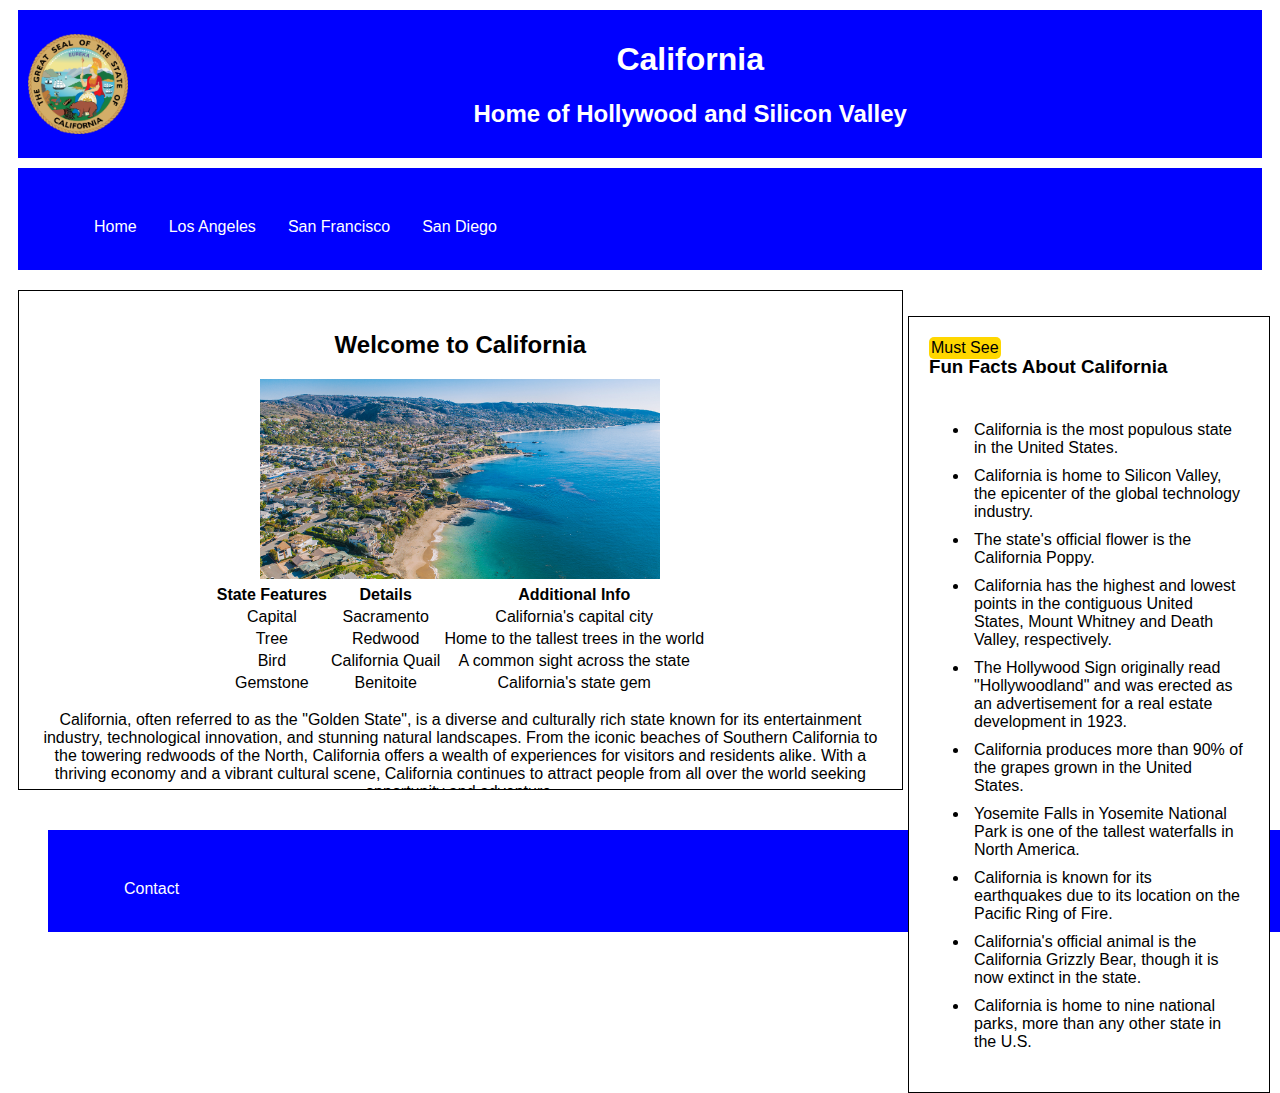
==== index.html @ 158a2f18 "chore: commit save point" ====
<!DOCTYPE html>
<html lang="en">
  <head>
    <meta charset="UTF-8" />
    <meta name="viewport" content="width=device-width, initial-scale=1.0" />
    <title>Welcome to California</title>
    <link rel="stylesheet" href="styles.css" />
  </head>

  <body>
    <header>
      <img src="assets/seal_california.png" alt="California Logo" class="logo" />
      <div class="header-text">
        <h1>California</h1>
        <h2>Home of Hollywood and Silicon Valley</h2>
      </div>
    </header>

    <nav>
      <ul>
        <li><a href="index.html">Home</a></li>
        <li><a href="cities/los_angeles.html">Los Angeles</a></li>
        <li><a href="cities/sacramento.html">San Francisco</a></li>
        <li><a href="cities/sandiego.html">San Diego</a></li>
      </ul>
    </nav>

    <section>
      <h2>Welcome to California</h2>
      <img src="assets/california_beach.jpeg" alt="California Beach" width="400" />

      <table id="table">
        <tr>
          <th>State Features</th>
          <th>Details</th>
          <th>Additional Info</th>
        </tr>
        <tr>
          <td>Capital</td>
          <td>Sacramento</td>
          <td>California's capital city</td>
        </tr>
        <tr>
          <td>Tree</td>
          <td>Redwood</td>
          <td>Home to the tallest trees in the world</td>
        </tr>
        <tr>
          <td>Bird</td>
          <td>California Quail</td>
          <td>A common sight across the state</td>
        </tr>
        <tr>
          <td>Gemstone</td>
          <td>Benitoite</td>
          <td>California's state gem</td>
        </tr>
      </table>

      <p>
        California, often referred to as the "Golden State", is a diverse and culturally rich state
        known for its entertainment industry, technological innovation, and stunning natural
        landscapes. From the iconic beaches of Southern California to the towering redwoods of the
        North, California offers a wealth of experiences for visitors and residents alike. With a
        thriving economy and a vibrant cultural scene, California continues to attract people from
        all over the world seeking opportunity and adventure.
      </p>

      <h3>Top 3 Attractions</h3>
      <ol>
        <li>Hollywood Walk of Fame</li>
        <li>Golden Gate Bridge</li>
        <li>Disneyland Resort</li>
      </ol>

      <p>
        For more information, visit
        <a href="https://www.visitcalifornia.com" target="_blank">California Tourism</a>.
      </p>
    </section>

    <aside>
      <div class="badge">Must See</div>
      <h3>Fun Facts About California</h3>
      <ul>
        <li>California is the most populous state in the United States.</li>
        <li>
          California is home to Silicon Valley, the epicenter of the global technology industry.
        </li>
        <li>The state's official flower is the California Poppy.</li>
        <li>
          California has the highest and lowest points in the contiguous United States, Mount
          Whitney and Death Valley, respectively.
        </li>
        <li>
          The Hollywood Sign originally read "Hollywoodland" and was erected as an advertisement for
          a real estate development in 1923.
        </li>
        <li>California produces more than 90% of the grapes grown in the United States.</li>
        <li>
          Yosemite Falls in Yosemite National Park is one of the tallest waterfalls in North
          America.
        </li>
        <li>
          California is known for its earthquakes due to its location on the Pacific Ring of Fire.
        </li>
        <li>
          California's official animal is the California Grizzly Bear, though it is now extinct in
          the state.
        </li>
        <li>California is home to nine national parks, more than any other state in the U.S.</li>
      </ul>
    </aside>

    <footer>
      <nav>
        <ul>
          <li><a href="contact.html">Contact</a></li>
        </ul>
      </nav>
    </footer>
  </body>
</html>
---- styles.css ----
body {
  font-family: Arial, sans-serif;
}

header,
nav,
section,
aside,
footer {
  padding: 20px;
  margin: 10px;
}

header {
  display: flex;
  align-items: center;
  justify-content: space-between;
  background-color: blue;
  color: white;
  padding: 10px;
}

.header-text {
  text-align: center;
  flex-grow: 1;
}

.logo {
  height: 100px;
}

nav {
  background-color: blue;
  overflow: hidden;
  color: white;
}

nav ul {
  list-style-type: none;
}

nav ul li {
  float: left;
}

nav ul li a {
  display: block;
  color: white;
  text-align: center;
  padding: 14px 16px;
  text-decoration: none;
}

nav ul li a:hover {
  background-color: #ddd;
  color: black;
}

body {
  font-family: Arial, sans-serif;
  background-color: white;
}

.badge {
  position: absolute;
  background-color: gold;
  padding: 2px;
  border-radius: 5px;
}

section {
  border: 1px solid black;
  background-color: #fff;
  float: left;
  width: 70%;
  min-height: 300px;
  box-sizing: border-box;
  text-align: center;
  overflow-y: auto;
  padding: 20px;
  height: 500px;
}

section ol {
  list-style-position: inside;
  text-align: center;
  margin: auto;
  padding: 0;
}

#table {
  position: relative;
  margin: 0px auto;
}

aside {
  border: 1px solid black;
  background-color: #fff;
  float: right;
  width: 25%;
  top: 34%;
  right: 0;
  position: absolute;
  min-height: 400px;
}

aside h3 {
  padding-bottom: 20px;
}

aside ul li {
  padding: 5px;
}

footer {
  color: white;
  text-align: center;
  clear: both;
  /* position: absolute; */
  width: 100%;
  right: 0;
  bottom: 0;
}

.image-wrapper {
  /* position: absolute;
  float: right;
  right: 0;
  top: 50%; */
}
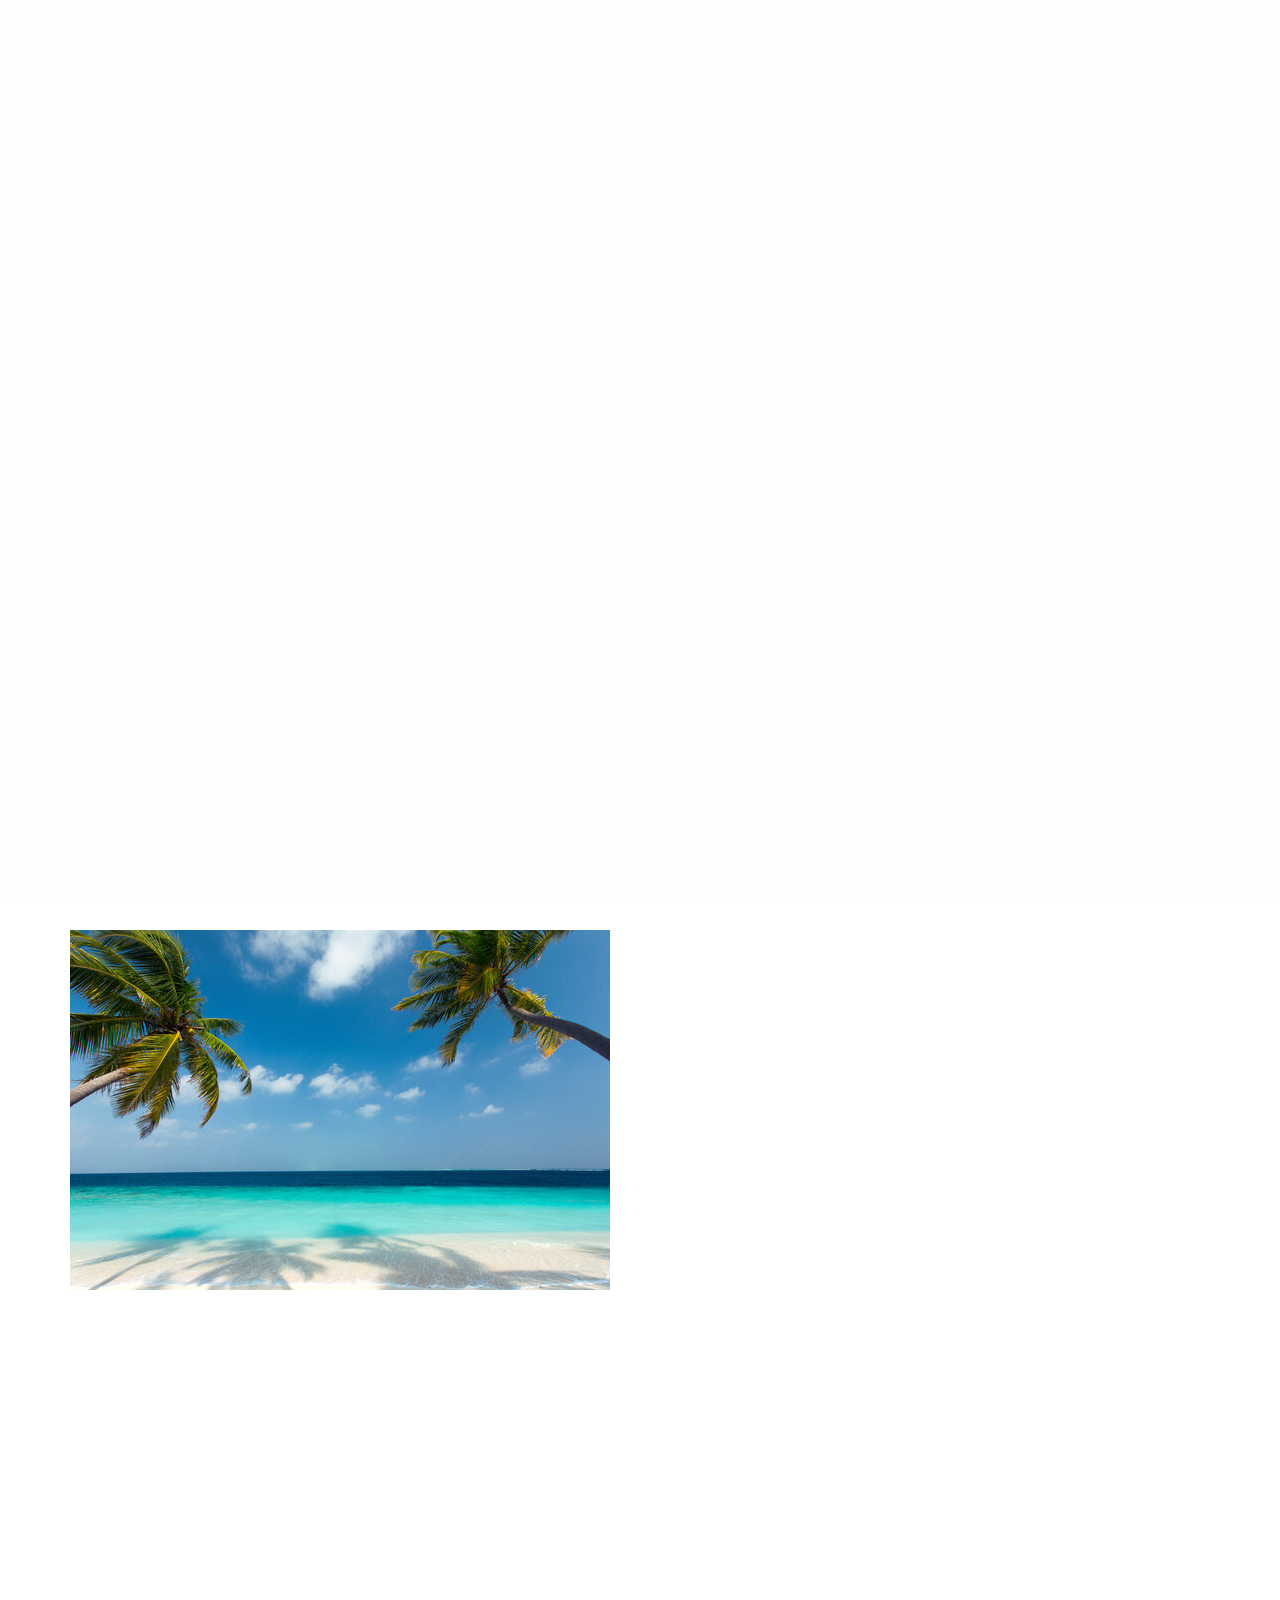
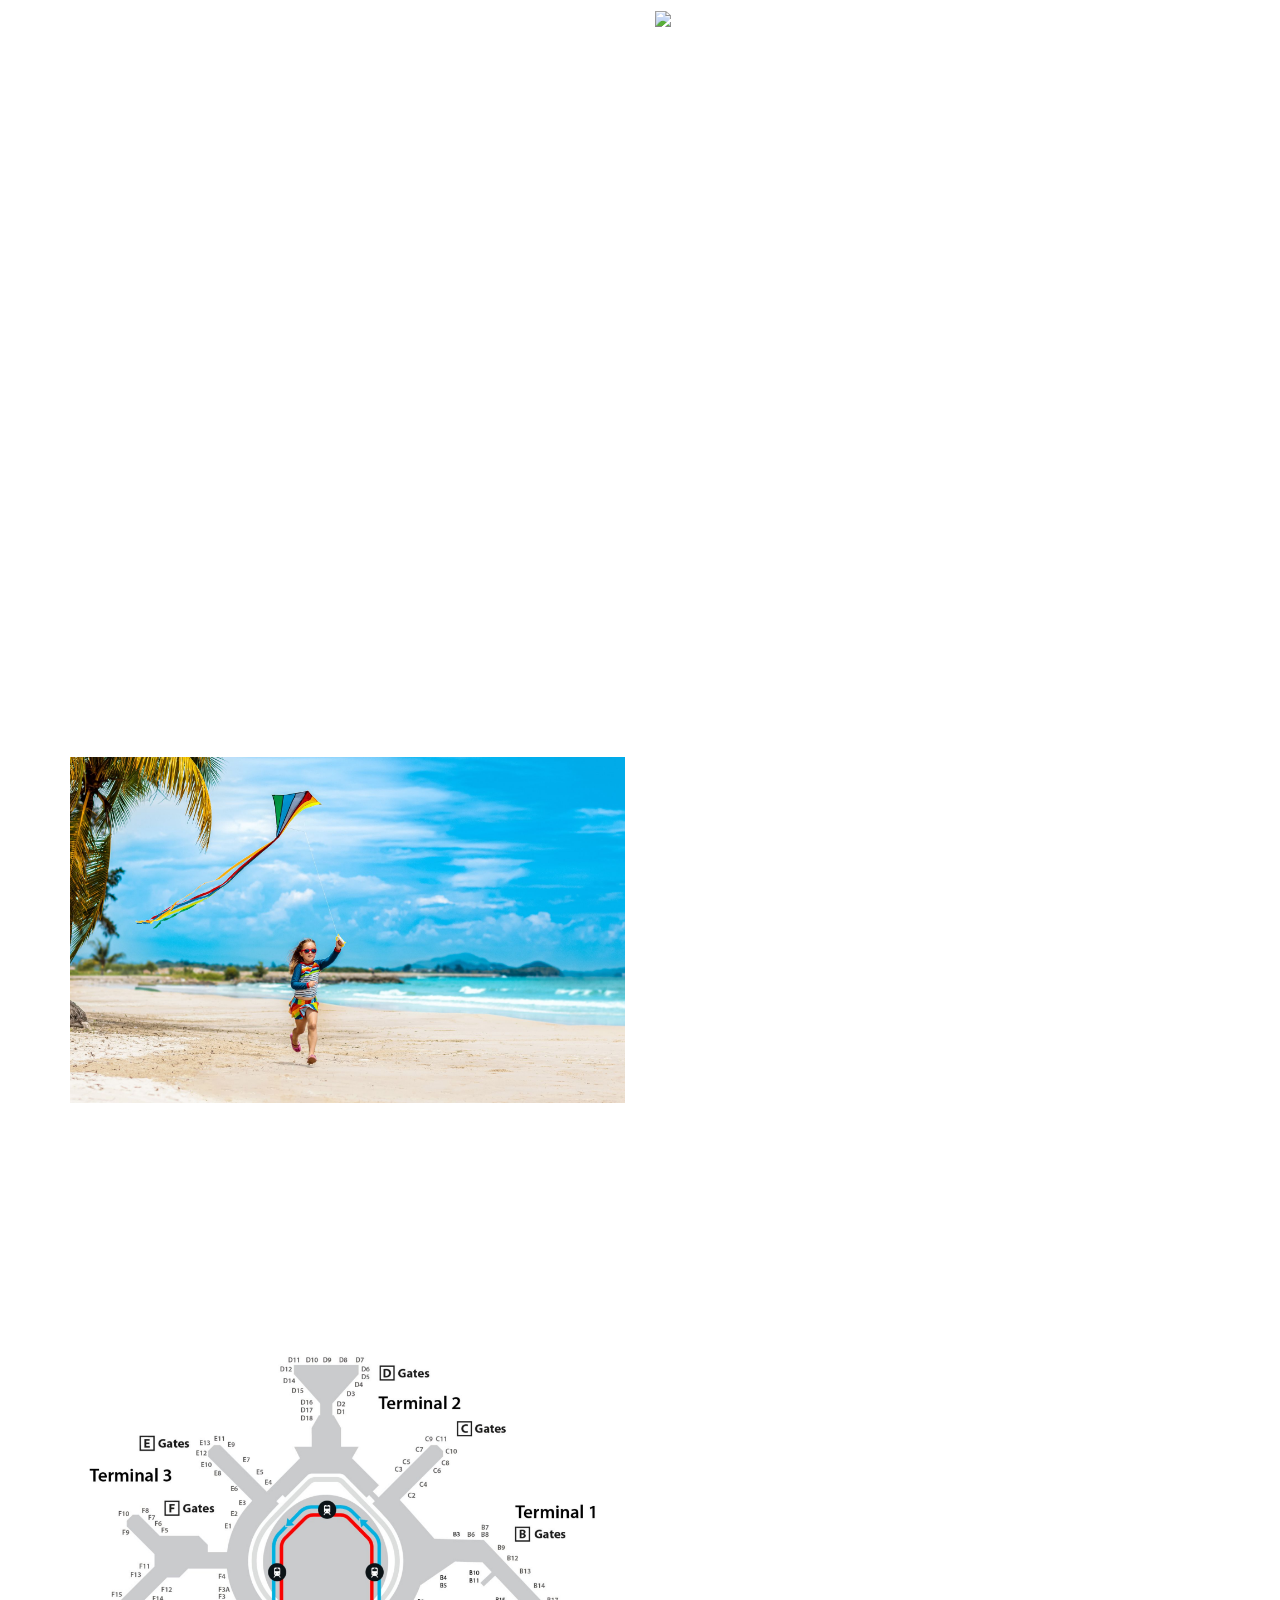
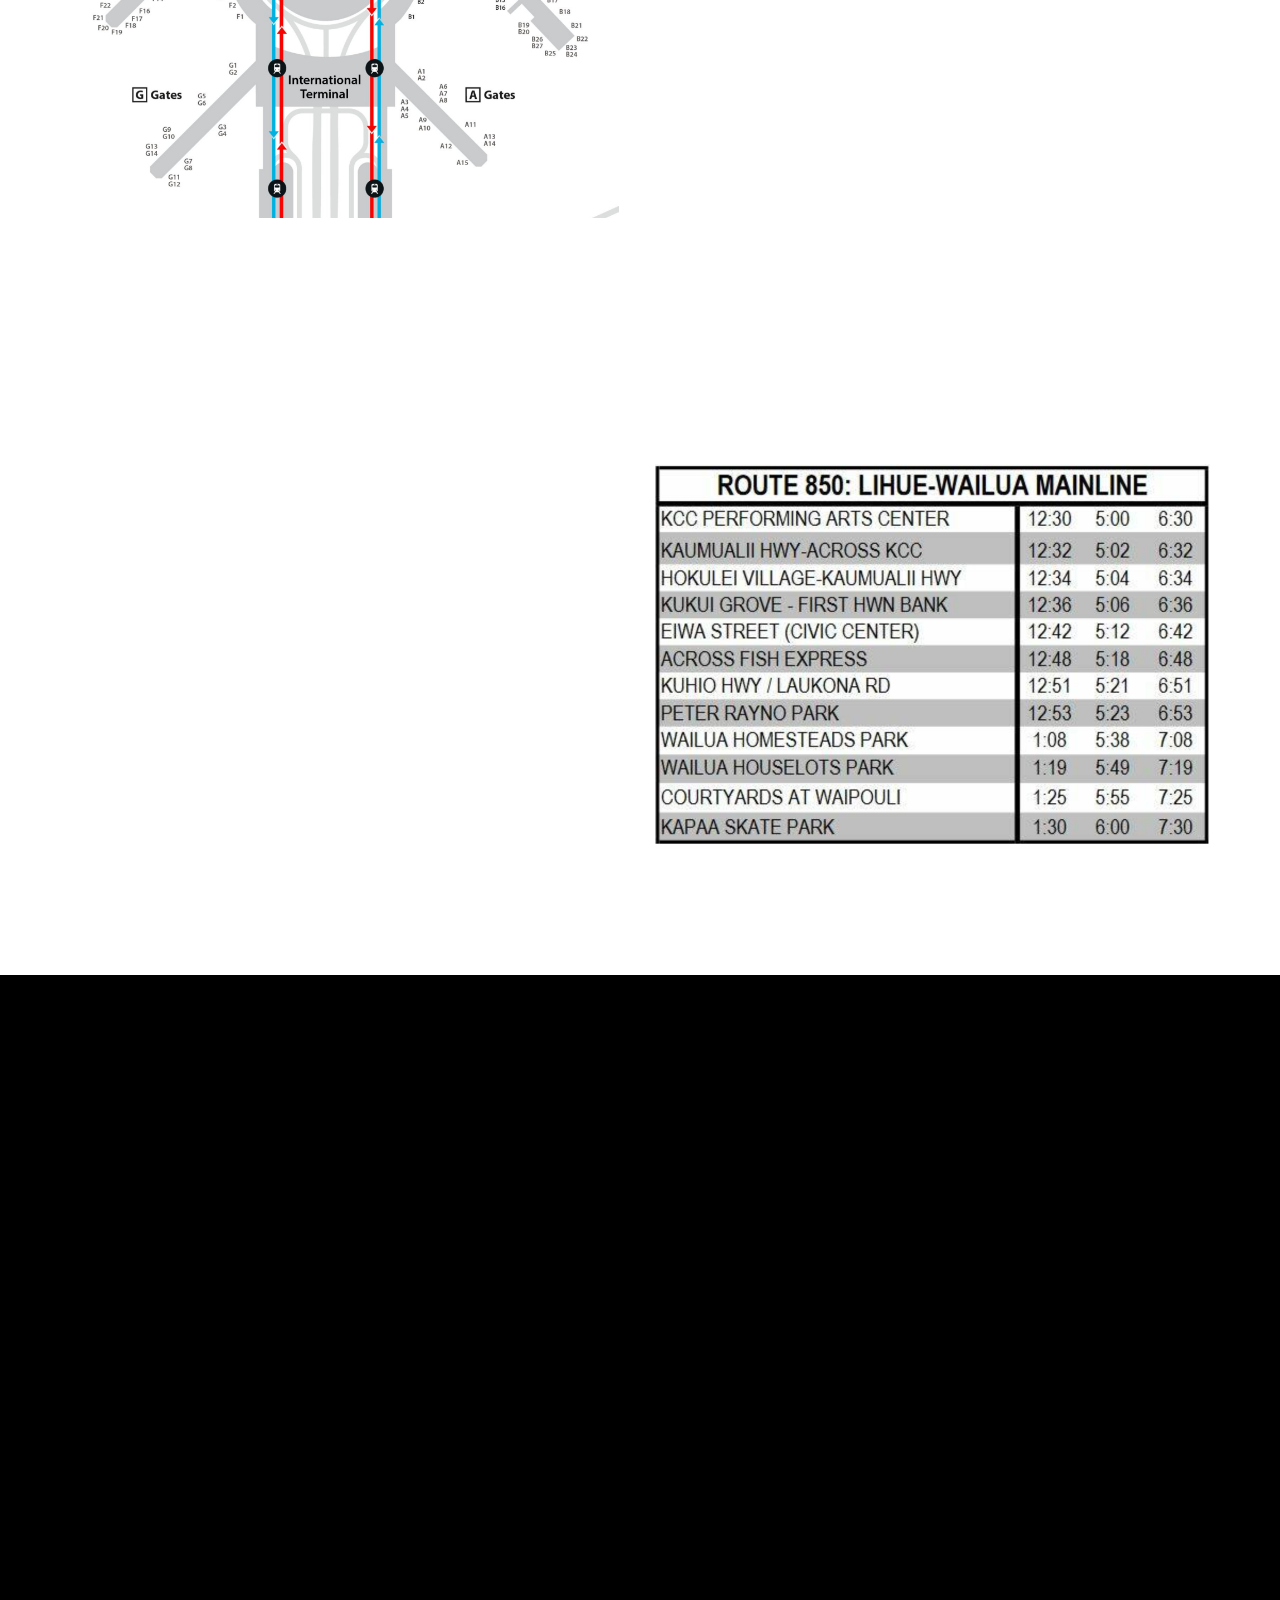
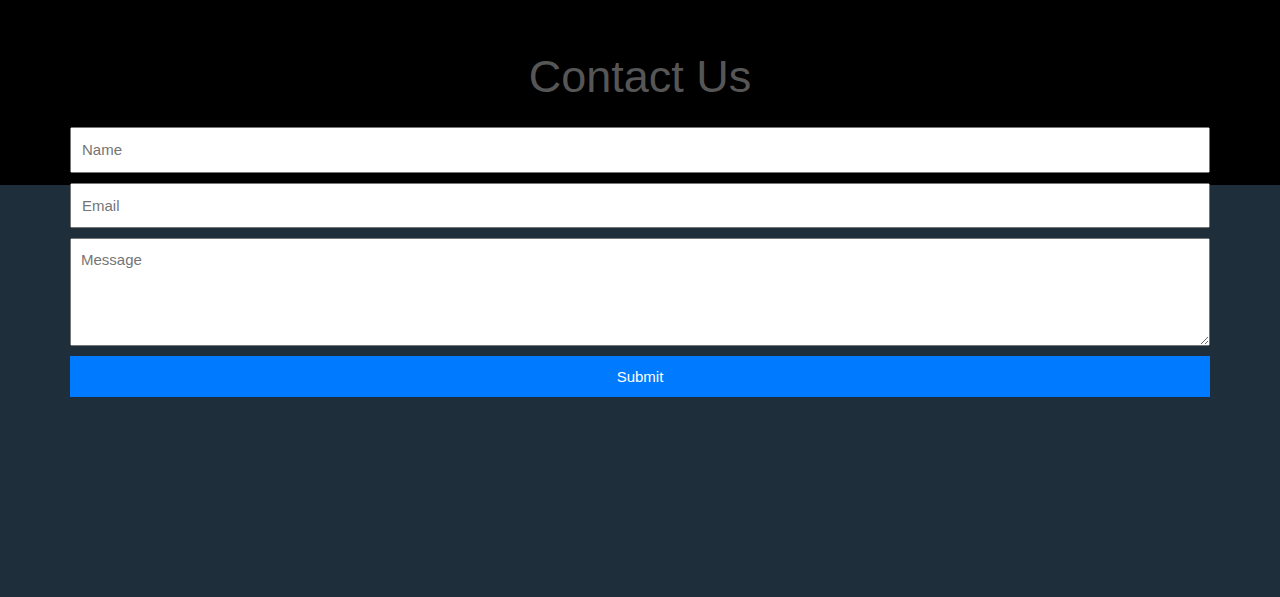
==== commit 540b4631: "chore: commit save point" ====
--- a/index.html
+++ b/index.html
@@ -1,123 +1,371 @@
 <!DOCTYPE html>
-<html lang="en">
+<!--[if lt IE 7]>      <html class="no-js lt-ie9 lt-ie8 lt-ie7" lang=""> <![endif]-->
+<!--[if IE 7]>         <html class="no-js lt-ie9 lt-ie8" lang=""> <![endif]-->
+<!--[if IE 8]>         <html class="no-js lt-ie9" lang=""> <![endif]-->
+<!--[if gt IE 8]><!-->
+<html class="no-js" lang="">
+  <!--<![endif]-->
   <head>
-    <meta charset="UTF-8" />
-    <meta name="viewport" content="width=device-width, initial-scale=1.0" />
-    <title>Welcome to California</title>
-    <link rel="stylesheet" href="styles.css" />
+    <meta charset="utf-8" />
+    <meta http-equiv="X-UA-Compatible" content="IE=edge,chrome=1" />
+    <title>Taniti Island</title>
+    <meta name="description" content="" />
+    <meta name="viewport" content="width=device-width, initial-scale=1" />
+    <link rel="apple-touch-icon" href="apple-touch-icon.png" />
+
+    <link rel="stylesheet" href="assets/css/bootstrap.min.css" />
+    <link
+      href="https://fonts.googleapis.com/css?family=Pacifico"
+      rel="stylesheet"
+      type="text/css"
+    />
+    <link rel="stylesheet" href="assets/css/font-awesome.min.css" />
+    <!--        <link rel="stylesheet" href="assets/css/bootstrap-theme.min.css">-->
+
+    <!--For Plugins external css-->
+    <link rel="stylesheet" href="assets/css/animate/animate.css" />
+    <link rel="stylesheet" href="assets/css/plugins.css" />
+
+    <!--Theme custom css -->
+    <link rel="stylesheet" href="assets/css/style.css" />
+
+    <!--Theme Responsive css-->
+    <link rel="stylesheet" href="assets/css/responsive.css" />
+
+    <script src="assets/js/vendor/modernizr-2.8.3-respond-1.4.2.min.js"></script>
   </head>
-
   <body>
-    <header>
-      <img src="assets/seal_california.png" alt="California Logo" class="logo" />
-      <div class="header-text">
-        <h1>California</h1>
-        <h2>Home of Hollywood and Silicon Valley</h2>
+    <!--[if lt IE 8]>
+      <p class="browserupgrade">
+        You are using an <strong>outdated</strong> browser. Please
+        <a href="http://browsehappy.com/">upgrade your browser</a> to improve your experience.
+      </p>
+    <![endif]-->
+    <div class="preloader"><div class="loaded">&nbsp;</div></div>
+    <header id="home" class="navbar-fixed-top">
+      <div class="header_top_menu clearfix">
+        <div class="container">
+          <div class="row"></div>
+        </div>
+      </div>
+
+      <!-- End navbar-collapse-->
+
+      <div class="main_menu_bg">
+        <div class="container">
+          <div class="row">
+            <nav class="navbar navbar-default">
+              <div class="container-fluid">
+                <!-- Brand and toggle get grouped for better mobile display -->
+                <div class="navbar-header">
+                  <button
+                    type="button"
+                    class="navbar-toggle collapsed"
+                    data-toggle="collapse"
+                    data-target="#bs-example-navbar-collapse-1"
+                    aria-expanded="false"
+                  >
+                    <span class="sr-only">Toggle navigation</span>
+                    <span class="icon-bar"></span>
+                    <span class="icon-bar"></span>
+                    <span class="icon-bar"></span>
+                  </button>
+                  <h1 style="font-size: 40px; color: white">Taniti Island</h1>
+                </div>
+
+                <!-- Collect the nav links, forms, and other content for toggling -->
+                <div class="collapse navbar-collapse" id="bs-example-navbar-collapse-1">
+                  <ul class="nav navbar-nav navbar-right">
+                    <li><a href="#slider">Home</a></li>
+                    <li><a href="#abouts">About</a></li>
+                    <li><a href="#activities">Activites</a></li>
+                    <li><a href="#faq">FAQ</a></li>
+                    <li><a href="#flights">Flights</a></li>
+                    <li><a href="#travel">Travel</a></li>
+                    <li><a href="#contactus">Contact us</a></li>
+                  </ul>
+                </div>
+                <!-- /.navbar-collapse -->
+              </div>
+              <!-- /.container-fluid -->
+            </nav>
+          </div>
+        </div>
       </div>
     </header>
-
-    <nav>
-      <ul>
-        <li><a href="index.html">Home</a></li>
-        <li><a href="cities/los_angeles.html">Los Angeles</a></li>
-        <li><a href="cities/sacramento.html">San Francisco</a></li>
-        <li><a href="cities/sandiego.html">San Diego</a></li>
-      </ul>
-    </nav>
-
-    <section>
-      <h2>Welcome to California</h2>
-      <img src="assets/california_beach.jpeg" alt="California Beach" width="400" />
-
-      <table id="table">
-        <tr>
-          <th>State Features</th>
-          <th>Details</th>
-          <th>Additional Info</th>
-        </tr>
-        <tr>
-          <td>Capital</td>
-          <td>Sacramento</td>
-          <td>California's capital city</td>
-        </tr>
-        <tr>
-          <td>Tree</td>
-          <td>Redwood</td>
-          <td>Home to the tallest trees in the world</td>
-        </tr>
-        <tr>
-          <td>Bird</td>
-          <td>California Quail</td>
-          <td>A common sight across the state</td>
-        </tr>
-        <tr>
-          <td>Gemstone</td>
-          <td>Benitoite</td>
-          <td>California's state gem</td>
-        </tr>
-      </table>
-
-      <p>
-        California, often referred to as the "Golden State", is a diverse and culturally rich state
-        known for its entertainment industry, technological innovation, and stunning natural
-        landscapes. From the iconic beaches of Southern California to the towering redwoods of the
-        North, California offers a wealth of experiences for visitors and residents alike. With a
-        thriving economy and a vibrant cultural scene, California continues to attract people from
-        all over the world seeking opportunity and adventure.
-      </p>
-
-      <h3>Top 3 Attractions</h3>
-      <ol>
-        <li>Hollywood Walk of Fame</li>
-        <li>Golden Gate Bridge</li>
-        <li>Disneyland Resort</li>
-      </ol>
-
-      <p>
-        For more information, visit
-        <a href="https://www.visitcalifornia.com" target="_blank">California Tourism</a>.
-      </p>
-    </section>
-
-    <aside>
-      <div class="badge">Must See</div>
-      <h3>Fun Facts About California</h3>
-      <ul>
-        <li>California is the most populous state in the United States.</li>
-        <li>
-          California is home to Silicon Valley, the epicenter of the global technology industry.
-        </li>
-        <li>The state's official flower is the California Poppy.</li>
-        <li>
-          California has the highest and lowest points in the contiguous United States, Mount
-          Whitney and Death Valley, respectively.
-        </li>
-        <li>
-          The Hollywood Sign originally read "Hollywoodland" and was erected as an advertisement for
-          a real estate development in 1923.
-        </li>
-        <li>California produces more than 90% of the grapes grown in the United States.</li>
-        <li>
-          Yosemite Falls in Yosemite National Park is one of the tallest waterfalls in North
-          America.
-        </li>
-        <li>
-          California is known for its earthquakes due to its location on the Pacific Ring of Fire.
-        </li>
-        <li>
-          California's official animal is the California Grizzly Bear, though it is now extinct in
-          the state.
-        </li>
-        <li>California is home to nine national parks, more than any other state in the U.S.</li>
-      </ul>
-    </aside>
-
-    <footer>
-      <nav>
-        <ul>
-          <li><a href="contact.html">Contact</a></li>
-        </ul>
-      </nav>
+    <!-- End Header Section -->
+
+    <section id="slider" class="slider">
+      <div class="slider_overlay" style="height: 90vh">
+        <div class="container">
+          <div class="row">
+            <div class="main_slider text-center">
+              <div class="col-md-12">
+                <div class="main_slider_content wow zoomIn" data-wow-duration="1s">
+                  <h1>Taniti Island</h1>
+                  <p>Best place on earth</p>
+                </div>
+              </div>
+            </div>
+          </div>
+        </div>
+      </div>
+    </section>
+
+    <section id="abouts" class="abouts" style="background-color: white">
+      <div class="container">
+        <div class="row">
+          <div class="abouts_content">
+            <div class="col-md-6">
+              <img alt="" src="./assets/beach.jpeg" />
+            </div>
+
+            <div class="col-md-6">
+              <div class="single_abouts_text wow slideInRight" data-wow-duration="1s">
+                <h3>About Taniti</h3>
+
+                <p>
+                  Taniti, nestled in the heart of a tropical paradise, beckons travelers with its
+                  serene beaches and vibrant culture. With a population of around 1000 inhabitants,
+                  this idyllic island boasts a close-knit community that thrives on its abundant
+                  marine resources. Taniti is renowned for its bustling fishing industry, where
+                  local fishermen skillfully navigate the azure waters to bring in the day's catch.
+                  Beyond the shores, visitors can immerse themselves in a plethora of beach
+                  activities, from snorkeling amidst colorful coral reefs to basking in the sun on
+                  pristine sands. Embracing sustainability, Taniti offers green transportation
+                  options, allowing visitors to explore the island's natural beauty while minimizing
+                  their ecological footprint. Whether seeking adventure or relaxation, Taniti
+                  promises an unforgettable escape into paradise.
+                </p>
+                <ol style="list-style: circle">
+                  <li>Approximate Population of 1000</li>
+                  <li>Fishing industry</li>
+                  <li>Snorkeling</li>
+                  <li>Green transporation options including bikes, electric bus</li>
+                </ol>
+              </div>
+            </div>
+          </div>
+        </div>
+      </div>
+    </section>
+
+    <section id="activities" class="activities" style="background-color: white">
+      <div class="container">
+        <div class="row">
+          <div class="abouts_content">
+            <div class="col-md-6">
+              <div class="single_abouts_text wow slideInRight" data-wow-duration="1s">
+                <h3>Activities on Taniti Island</h3>
+                <p>Call 999-999-9999 to find special deals on snorkeling</p>
+
+                <p>
+                  On Taniti Island, an array of activities awaits adventurers seeking to immerse
+                  themselves in its natural wonders and vibrant culture. Snorkeling is a favorite
+                  pastime, offering glimpses into the mesmerizing underwater world teeming with
+                  colorful marine life and thriving coral reefs. For those who prefer to explore on
+                  land, bicycling presents an eco-friendly way to traverse the island's scenic
+                  trails, winding through lush tropical landscapes and charming villages.
+                  Alternatively, leisurely walks along the pristine beaches offer moments of
+                  serenity, with the gentle lapping of waves and warm sea breeze as constant
+                  companions. Whether exploring the depths of the ocean or meandering through
+                  picturesque paths, Taniti Island promises unforgettable experiences for every
+                  traveler.
+                </p>
+                <div>
+                  <h3>* Snorkel</h3>
+                  <h3>* Bike</h3>
+                  <h3>* Walk on the beach</h3>
+                </div>
+              </div>
+            </div>
+            <div class="col-md-6">
+              <img style="height: 500px" src="./assets/snorkel.png" />
+            </div>
+          </div>
+        </div>
+      </div>
+    </section>
+
+    <section id="faq" class="faq" style="background-color: white">
+      <div class="container">
+        <div class="row">
+          <div class="abouts_content">
+            <div class="col-md-6">
+              <img src="./assets/kite_beach.jpeg" />
+            </div>
+            <div class="col-md-6">
+              <div class="single_abouts_text wow slideInRight" data-wow-duration="1s">
+                <h3>FAQ</h3>
+                <div>
+                  <div>
+                    <p style="font-weight: bold">What currency is accepted on the island?</p>
+                    <p>USD, Pesos, KR Won</p>
+                  </div>
+                  <div>
+                    <p style="font-weight: bold">Can I fish on the island?</p>
+                    <p>No. Not at all. It is illegal.</p>
+                  </div>
+                  <div>
+                    <p style="font-weight: bold">Is there a bus on the island?</p>
+                    <p>Yes. see under transportation for the schedule</p>
+                  </div>
+                  <div>
+                    <p style="font-weight: bold">Is there a curfew on Taniti Island?</p>
+                    <p>Yes. Guests must go to bed by 9pm.</p>
+                  </div>
+                  <div>
+                    <p style="font-weight: bold">What language is spoken on the island?</p>
+                    <p>Taniti is multicultural, but majority speaks English, Spanish</p>
+                  </div>
+                </div>
+              </div>
+            </div>
+          </div>
+        </div>
+      </div>
+    </section>
+
+    <section id="flights" class="flights" style="background-color: white">
+      <div class="container">
+        <div class="row">
+          <div class="abouts_content">
+            <div class="col-md-6">
+              <img src="./assets/airport.png" />
+            </div>
+
+            <div class="col-md-6">
+              <div class="single_abouts_text wow slideInRight" data-wow-duration="1s">
+                <h3>Flights on Taniti Island</h3>
+
+                <p>
+                  Some guests choose to come here by boat, but many come flying in. The airport is
+                  located on 999 Taniti Way and features 3 terminals with 7 gates. We have 2 flights
+                  that go in and out of Taniti per day.
+                </p>
+                <p>Aiporrt address: 999 Taniti way</p>
+
+                <div>
+                  <h3>Morning Flights</h3>
+                  <p>Start your day with a scenic flight to or from Taniti Island:</p>
+                  <ul>
+                    <li>Departure: 8:00 AM</li>
+                    <li>Arrival: 10:00 AM</li>
+                  </ul>
+                </div>
+
+                <div>
+                  <h3>Afternoon Flights</h3>
+                  <p>Plan your journey with our convenient afternoon flight options:</p>
+                  <ul>
+                    <li>Departure: 2:00 PM</li>
+                    <li>Arrival: 4:00 PM</li>
+                  </ul>
+                </div>
+              </div>
+            </div>
+          </div>
+        </div>
+      </div>
+    </section>
+
+    <section id="travel" class="travel" style="background-color: white">
+      <div class="container">
+        <div class="row">
+          <div class="abouts_content">
+            <div class="col-md-6">
+              <div class="single_abouts_text wow slideInRight" data-wow-duration="1s">
+                <h3>Transportation on the Island</h3>
+                <p>
+                  While Taniti Island boasts stunning natural beauty best explored by foot or
+                  bicycle along its pristine beaches, guests have access to convenient
+                  transportation options to navigate the island's charm. Limited rideshare services
+                  complement the laid-back atmosphere, but many prefer the tranquility of walking or
+                  biking to soak in the island's splendor.
+                </p>
+                <p>
+                  For those needing a quick ride or seeking to explore beyond walking distance, a
+                  reliable bus service operates with scheduled stops across the island. Whether
+                  venturing to local markets, hidden gems, or simply enjoying a scenic tour, the bus
+                  offers a comfortable and eco-friendly mode of transportation. For schedules and
+                  routes, refer to the image below.
+                </p>
+              </div>
+            </div>
+            <div class="col-md-6">
+              <img src="./assets/bus.png" />
+            </div>
+          </div>
+        </div>
+      </div>
+    </section>
+
+    <!--Footer-->
+    <footer id="footer" class="footer">
+      <section id="contactus" class="slider">
+        <div id="contactus" class="slider_overlay" style="height: 90vh">
+          <div class="container">
+            <div class="row">
+              <div class="main_slider text-center">
+                <div class="col-md-12">
+                  <div class="main_slider_content wow zoomIn" data-wow-duration="1s">
+                    <h1>Visit Now</h1>
+                    <p>To scroll back up to the top, click the button on the bottom right</p>
+                  </div>
+                </div>
+
+                <div class="col-md-12">
+                  <h1 style="margin-top: 50px">Contact Us</h1>
+                  <form style="margin-top: 20px">
+                    <div style="display: flex; flex-direction: column">
+                      <input
+                        type="text"
+                        placeholder="Name"
+                        style="margin-bottom: 10px; padding: 10px"
+                      />
+                      <input
+                        type="email"
+                        placeholder="Email"
+                        style="margin-bottom: 10px; padding: 10px"
+                      />
+                      <textarea
+                        placeholder="Message"
+                        rows="4"
+                        style="margin-bottom: 10px; padding: 10px"
+                      ></textarea>
+                      <button
+                        type="submit"
+                        style="
+                          padding: 10px;
+                          background-color: #007bff;
+                          color: white;
+                          border: none;
+                          cursor: pointer;
+                        "
+                      >
+                        Submit
+                      </button>
+                    </div>
+                  </form>
+                  <div style="height: 200px"></div>
+                </div>
+              </div>
+            </div>
+          </div>
+        </div>
+      </section>
     </footer>
+
+    <div class="scrollup">
+      <a href="#"><i class="fa fa-chevron-up"></i></a>
+    </div>
+
+    <script src="assets/js/vendor/jquery-1.11.2.min.js"></script>
+    <script src="assets/js/vendor/bootstrap.min.js"></script>
+
+    <script src="assets/js/jquery-easing/jquery.easing.1.3.js"></script>
+    <script src="assets/js/wow/wow.min.js"></script>
+    <script src="assets/js/plugins.js"></script>
+    <script src="assets/js/main.js"></script>
   </body>
 </html>
--- a/assets/css/plugins.css
+++ b/assets/css/plugins.css
@@ -0,0 +1,6 @@
+
+
+/*
+Author: XpeedStudio
+Author URI: http://themeforest.net/user/XpeedStudio/portfolio
+*/
--- a/assets/css/style.css
+++ b/assets/css/style.css
@@ -0,0 +1,1020 @@
+
+
+/*
+
+Author: Bootstrapthemes
+Author URI: http://bootstrapthemes.co
+
+*/
+/* ==========================================================================
+   Author's custom styles
+   ========================================================================== */
+html,
+body {
+    background-color: #1E2E3B;
+    font-size: 15px;
+    color: #565656;
+    width: 100%;
+    padding: 0;
+    margin-left: 0;
+    margin-right: 0;
+    font-family: 'roboto', sans-serif;
+    font-weight: 300;
+}
+
+/*==========================================
+PRE LOADER 
+==========================================*/
+
+.preloader {
+    position: fixed;
+    top: 0;
+    left: 0;
+    right: 0;
+    bottom: 0;
+    background-color: #fefefe;
+    z-index: 99999;
+    height: 100%;
+    width: 100%;
+    overflow: hidden !important;
+}
+
+.loaded {
+    width: 60px;
+    height: 60px;
+    position: absolute;
+    left: 50%;
+    top: 50%;
+    background-image: url(../images/preloading.gif);
+    background-repeat: no-repeat;
+    background-position: center;
+    -moz-background-size: cover;
+    background-size: cover;
+    margin: -20px 0 0 -20px;
+}
+img {
+    -moz-user-select: none;
+    -webkit-user-select: none;
+    -ms-user-select: none;
+    user-select: none;
+    -webkit-user-drag: none;
+    user-drag: none;
+}
+a,
+a:hover,
+a:active,
+a:focus {
+    text-decoration: none;
+    outline: none;
+}
+a,
+button,
+a span {
+    -webkit-transition: 0.2s ease-in-out;
+    -o-transition: 0.2s ease-in-out;
+    transition: 0.2s ease-in-out;
+}
+.btn.extra-width {
+    padding: 13px 40px;
+}
+.btn:focus,
+.btn:active {
+    outline: inherit;
+}
+*,
+*:before,
+*:after {
+    -webkit-box-sizing: border-box;
+    -moz-box-sizing: border-box;
+    box-sizing: border-box;
+    /*    direction: rtl;*/
+}
+p {
+    margin: 0 0 15px;
+}
+.clear {
+    clear: both;
+}
+ol,
+ul {
+    list-style: none;
+    padding: 0;
+}
+img {
+    max-width: 100%;
+}
+textarea,
+input[type="text"],
+input[type="password"],
+input[type="datetime"],
+input[type="datetime-local"],
+input[type="date"],
+input[type="month"],
+input[type="time"],
+input[type="week"],
+input[type="number"],
+input[type="email"],
+input[type="url"],
+input[type="search"],
+input[type="tel"],
+input[type="color"],
+.uneditable-input {
+    outline: none;
+}
+.form-control {
+    border: 1px solid rgba(0, 0, 0, 0.08);
+    font-size: 16px;
+    height: 34px;
+    max-width: 90%;
+    background: #323232;
+}
+.form-control:focus {
+    border-color: #d6962c;
+}
+h1,
+h2,
+h3 {
+    font-family: 'roboto', sans-serif;
+    font-weight: 300;
+    margin: 0;
+}
+h4,
+h5 {
+    
+    font-weight: 300;
+    margin: 0;
+    line-height: 2rem;
+	font-family: 'Pacifico', cursive;
+
+}
+h1 {
+    font-size: 3rem;
+    line-height: 4rem;
+    font-weight: 300;
+}
+h2 {
+    font-size: 2.5rem;
+    line-height: 3rem;
+    margin-bottom: .9rem;
+	text-transform:uppercase;
+	color:#3879D9;	
+}
+h3 {
+    font-weight: 300;
+    margin-bottom: .9rem;
+    font-size: 2.375rem;
+    line-height: 2.5rem;
+
+}
+h4 {
+    font-size:1.875rem;
+    line-height: 2.2rem;
+    margin-bottom: 1.1rem;
+	font-family: 'Pacifico', cursive;
+
+}
+h5 {
+    font-size: 1.3rem;
+    margin-bottom: 1rem;
+}
+h6 {
+    font-size: 1rem;
+    margin-bottom: .9rem;
+}
+p {
+    line-height: 1.5rem;
+    font-size: 1.1rem;
+}
+p:last-child {
+    margin-bottom: 0px;
+}
+
+/*.home-wrap h1,*/
+.home-wrap h2,
+.home-wrap h3,
+.home-wrap h4,
+.home-wrap h5,
+.home-wrap p {
+    color: #ffffff;
+    font-family: 'roboto', sans-serif;
+}
+.text {
+    color: #333333;
+}
+.colorstext {
+    color: #f56363;
+}
+.coloricon i {
+    color: #f56363;
+}
+.colorsbg {
+    background: #f56363;
+    color: #ffffff;
+}
+.colorsbg .separator2 {
+    border: 2px solid;
+}
+.colorsbg .separator_wrap::after,
+.colorsbg .separator_wrap::before {
+    background-color: #ffffff;
+}
+.lightbg {
+    background-color: #f9f9f9;
+}
+.transition {
+    -webkit-transition: all 300ms linear;
+    -moz-transition: all 300ms linear;
+    -o-transition: all 300ms linear;
+    -ms-transition: all 300ms linear;
+    transition: all 300ms linear;
+}
+/*
+Section
+*/
+section{
+	margin:0;
+}
+.sections {
+    padding-top: 100px;
+    padding-bottom: 100px;
+    position: relative;
+    overflow: hidden;
+}
+.sections.footer {
+    padding-bottom: 80px;
+}
+section .subtitle h5 {
+    margin-top: 10px;
+    font-size: 1.3rem;
+    font-family: 'roboto', sans-serif;
+}
+.parallax-section {
+    max-width: 100%;
+    color: #ffffff;
+}
+section .title-half h2 {
+    font-size: 3rem;
+    line-height: 4rem;
+    font-weight: 300;
+    margin-bottom: 1.4rem;
+}
+section .subtitle-half h5 {
+    font-weight: 100;
+    font-size: 17px;
+}
+/*
+section:nth-of-type(odd) {
+    background-color: #F9F9F9;
+}*/
+.fw-special-title-half {
+    font-size: 2rem;
+    line-height: 3rem;
+    font-weight: 100;
+    /*    margin-bottom: 10px;*/
+}
+.heading {
+    margin-bottom: 4rem;
+}
+.overlay {
+    background-color: rgba(0, 0, 0, 0.3);
+    width: 100%;
+    min-height: 750px;
+}
+.overlay-fluid-block {
+    background-color: rgba(0, 0, 0, 0.5);
+    width: 100%;
+}
+.home-overlay-fluid {
+    background-color: rgba(41, 41, 41, 0.68);
+    width: 80%;
+    margin: auto;
+}
+.overlay-img {
+    background: rgba(0, 0, 0, 0.3);
+    width: 100%;
+    padding-top: 100px;
+    padding-bottom: 100px;
+    color: #ffffff;
+}
+.no-padding {
+    padding: 0 !important;
+}
+.fluid-blocks-col {
+    padding: 70px 40px 0 80px;
+}
+.fluid-blocks-col-right {
+    padding: 70px 80px 0 40px;
+}
+/*
+Separator
+*/
+.separator {
+    height: 1px;
+    width: 150px;
+    margin: auto;
+    background: #f56363;
+}
+.separator-left {
+    height: 1px;
+    width: 150px;
+    background: #f56363;
+}
+.separator_wrap {
+    text-align: center;
+}
+.separator_wrap-left {
+    text-align: left;
+    margin-top: 5px;
+    margin-bottom: 30px;
+}
+.separator_wrap::after,
+.separator_wrap::before {
+    background-color: #f56363;
+    display: inline-block;
+    vertical-align: middle;
+    content: "";
+    width: 90px;
+    height: 1px;
+    margin-top: 2px;
+}
+.separator_wrap-left::after {
+    background-color: #f56363;
+    display: inline-block;
+    vertical-align: middle;
+    content: "";
+    width: 80px;
+    height: 1px;
+    margin-top: 2px;
+}
+.separator2 {
+    display: inline-block;
+    width: 8px;
+    height: 8px;
+    border: 2px solid #f56363;
+    transform: rotate(45deg);
+    margin-right: 4px;
+}
+/*
+Button
+*/
+.btn-primary.active.focus,
+.btn-primary.active:focus,
+.btn-primary.active:hover,
+.btn-primary:active.focus,
+.btn-primary:active:focus,
+.btn-primary:active:hover,
+.open > .dropdown-toggle.btn-primary.focus,
+.open > .dropdown-toggle.btn-primary:focus,
+.open > .dropdown-toggle.btn-primary:hover,
+.btn-primary.focus,
+.btn-primary:focus,
+.btn-primary.disabled,
+.btn-primary.disabled:hover {
+    color: #ffffff;
+    background-color: #d6962c;
+    border-color: #d6962c;
+}
+.btn {
+    margin-right: 15px;
+    border-radius: 0px;
+}
+/*.btn-default:active, .btn-default:hover  {
+    background: transparent;
+}*/
+.btn-lg,
+.btn-group-lg > .btn {
+    padding: 8px;
+    font-size: 1.2rem;
+    border-radius: 4px;
+    width: 200px;
+    border: 1px solid #fff;
+    text-transform: none;
+    transition: .6s;
+    margin-top: 30px;
+    color: #fff;
+}
+a.btn-lg{
+    padding: 10px;
+    font-size: 1.2rem;
+    border-radius: 4px;
+    width: 300px;
+    border: 1px solid #fff;
+    text-transform: none;
+    transition: .6s;
+    margin-top: 30px;
+    color: #fff;
+	display:inline-block;
+	background:transparent;
+	line-height: 1.5em;
+}
+
+
+a.btn-lg:hover{
+	background:#d6962c;
+	color:#fff;
+}
+
+.btn-md,
+.btn-group-md > .btn {
+    padding: 8px 20px;
+    font-size: 1.2rem;
+    border-radius: 30px;
+}
+
+.btn-primary {
+    color: #ffffff;
+}
+.btn-primary:active,
+.btn-primary:hover {
+    background: #d6962c;
+}
+
+.btn-default {
+    color: #ffffff;
+    border: 2px solid #ffffff;
+    background-color: transparent;
+}
+.btn-default:before,
+.btn-default:after {
+    background-color: #ffffff;
+}
+.btn-default:focus {
+    background-color: #ffffff;
+    border-color: transparent;
+}
+.btn-default:hover {
+    border-color: #ffffff;
+    color: #f56363;
+    background-color: #ffffff;
+}
+.btn-primary {
+    background-color: #E7A331;
+    color: #ffffff;
+    border: 2px solid #E7A331;
+    text-transform: uppercase;
+	border-radius:4px;
+}
+.btn-primary:before,
+.btn-primary:after {
+    background-color: #ffffff;
+}
+.btn-primary:focus {
+    background-color: #d6962c;
+    border-color: #d6962c;
+}
+.btn-primary:hover {
+    border-color: #d6962c;
+    color: #fff;
+}
+/*
+Extra height css
+*/
+.padding0{
+	padding:0;
+}
+.center-content{
+	text-align:center !important;
+}
+.margin-top-20 {
+    margin-top: 20px;
+}
+.margin-bottom-20 {
+    margin-bottom: 20px;
+}
+.margin-top-40 {
+    margin-top: 40px;
+}
+.margin-bottom-40 {
+    margin-bottom: 40px;
+}
+.margin-top-60 {
+    margin-top: 60px;
+}
+.margin-80 {
+    margin-top: 80px;
+    margin-bottom: 80px;
+}
+.margin-bottom-60 {
+    margin-bottom: 60px;
+}
+.margin-top-80 {
+    margin-top: 80px;
+}
+.margin-bottom-80 {
+    margin-bottom: 80px;
+}
+.padding-top-20 {
+    padding-top: 1.33rem;
+}
+.padding-bottom-20 {
+    padding-bottom: 1.33rem;
+}
+.padding-top-40 {
+    padding-top: 2.66rem;
+}
+.padding-bottom-40 {
+    padding-bottom: 2.66rem;
+}
+.padding-top-60 {
+    padding-top: 5rem;
+}
+.padding-bottom-60 {
+    padding-bottom: 5rem;
+}
+.padding-bottom-0 {
+    padding-bottom: 0;
+}
+/*padding*/
+.padding-twenty {
+    padding: 10px 0;
+}
+.padding-fourty {
+    padding: 20px 0;
+}
+.padding-sixty {
+    padding: 30px 0;
+}
+.padding-eighty {
+    padding: 40px 0;
+}
+h1 span {
+    color: #f56363;
+    font-weight: 400;
+}
+
+/*for placeholder changes*/
+
+/*input::-webkit-input-placeholder {
+  color: #CACACA;
+  font-size: 18px;
+}
+input::-moz-placeholder {
+  color: #CACACA;
+  font-size: 18px;
+}
+input:-ms-input-placeholder {
+  color: #CACACA;
+  font-size: 18px;
+}*/
+
+
+/* Header top menu css */
+
+.header_top_menu{
+	background:#fff;
+	position:relative;
+}
+
+
+a.navbar-brand.our_logo{
+    position: absolute;
+    left: 0;
+    top: -50px;
+    width: 25%;
+}
+
+.header_top_menu .call_us_text a{
+	color:#666;
+	font-size:15px;
+	margin-left:15px;
+	padding:5px;
+	display:inline-block;
+}
+.header_top_menu .call_us_text a i{
+	color:#e7a331;
+	margin-right:10px;
+	font-size:18px;
+}
+
+.head_top_social a{
+    color: #e7a331;
+    padding: 5px;
+    display: inline-block;
+}
+
+/* main menu */
+.menu-scroll {
+    padding-top: 0px;
+    padding-bottom: 0px;
+    position: fixed;
+    top: 0; 
+	left: 0; 
+	right: 0; 
+	z-index: 300;
+    box-shadow: 0 6px 12px rgba(0, 0, 0, .175);
+    -webkit-box-shadow: 0 6px 12px rgba(0, 0, 0, .175);
+    background-color: #000;
+	height:80px;
+	
+}
+
+.menu-scroll .header_top_menu{
+	display:none;
+}
+.menu-scroll a.navbar-brand.our_logo {
+    top: -16px;
+}
+
+.main_menu_bg{
+	background:rgba(0, 0, 0, .45);
+	height: 80px;
+	
+}
+.navbar-default {
+    background-color: transparent;
+    border-color: transparent;
+}
+.container-fluid {
+    margin-top: 15px;
+
+}
+.main_menu_bg li a.booking{
+	border: 1px solid #fff;
+    border-radius: 4px;
+    color: #e7a331 !important;
+    padding: 5px 10px;
+    margin-top: 8px;
+}
+.main_menu_bg li a:hover.booking{
+    color: #da9b31 !important;
+}
+
+.main_menu_bg .navbar {
+   margin-bottom: 0px;
+	
+}
+
+.navbar-default .navbar-nav>li>a {
+    color: #fff;
+}
+
+.navbar-default .navbar-nav>li>a:hover, .navbar-default .navbar-nav>li>a:focus{
+	color: #da9b31;
+}
+
+/* slider section */
+
+.slider{
+	background:url(../images/cover\ 2.jpg) center center no-repeat;
+	background-size:cover;
+}
+.main_slider {
+	
+}
+.main_slider .main_slider_content h1{
+font-size: 6rem;
+    font-family: 'Pacifico', cursive;
+    color: #fff;
+    line-height: 6rem;
+    margin:0px 0px 60px 0px;
+}	
+.main_slider_content{
+	padding:250px 0px 200px 0px;
+	width:70%;
+	margin:0 auto;
+	color:#fff;
+}
+
+.slider_overlay{
+	background:rgba(0, 0, 0, .6);
+	width:100%;
+	top:0;
+	left:0;
+}
+
+
+/* Abouts Section css */
+
+.abouts{
+	 background: url(../images/abtbg.jpg) no-repeat center top scroll;
+  -moz-background-size: cover;
+  -webkit-background-size: cover;
+  -o-background-size: cover;
+  background-size: cover;
+  width: 100%;
+  overflow: hidden;
+}
+.abouts_content{
+	padding:120px 0px;
+	display:inline-block;
+}
+.single_abouts_text h4{
+	color:#000000;
+}
+.single_abouts_text h3{
+	color:#000000;	
+}
+
+
+/* Features section css */
+.features{
+	background:url(../images/cover\ 1.jpg) center center no-repeat;
+	-moz-background-size: cover;
+	-webkit-background-size: cover;
+	-o-background-size: cover;
+	background-size: cover;
+	width: 100%;
+	overflow: hidden;	
+}
+.main_features_content_area{
+	padding:120px 0px;
+	display:inline-block;
+}
+.main_features_content{
+	background:url(../images/feature.jpg) right center no-repeat;
+	padding:40px;
+	overflow:hidden;
+}
+
+.single_features_text{
+	background:url(../images/textbg.jpg) center center no-repeat;
+	padding:30px;
+        background-size:cover;
+}
+
+/* Portfolio Section css */
+.portfolio{
+	background:url(../images/portfoliobg.jpg) center top no-repeat;
+	-moz-background-size: cover;
+	-webkit-background-size: cover;
+	-o-background-size: cover;
+	background-size: cover;
+	width: 100%;
+	overflow: hidden;	
+}
+
+.portfolio_content{
+	padding-bottom:120px;
+	display:inline-block;
+}
+.portfolio .portfolio_content .head_title h3{
+	color:#000000;
+}
+.portfolio .portfolio_content .head_title h4{
+	color:#000000;
+}
+
+.head_title{
+	padding-top:100px;
+	padding-bottom: 50px;
+}
+
+.single_portfolio_text{
+	display:inline-block;
+	padding:0;
+	position:relative;
+	overflow:hidden;
+
+}
+.single_portfolio_text img{
+	width:100%;
+}
+
+.single_portfolio_text:hover .portfolio_images_overlay{
+	top: 28px;
+    left: 14px;
+}
+
+.portfolio_images_overlay{
+	width: 90%;
+    height: 80%;
+    background: rgba(0, 0, 0, .5);
+    padding: 20px;
+    margin: 0 auto;
+    top:-100%;
+    left: 14px;
+    position: absolute;
+    transition:.6s;
+}
+.portfolio_images_overlay h6{
+	text-transform:uppercase;
+	color:#fff;
+	font-size:1.3125rem;
+    line-height:2rem;
+    margin-top: 50px;
+}
+
+.portfolio_images_overlay p.product_price{
+	font-size:2.5725rem;
+	color:#fff;
+	line-height:3rem;
+}
+
+
+
+
+
+
+/*Amazing Deliceas Section css */
+.ourPakeg .main_pakeg_content .head_title h3{
+	color:#fff;
+	
+}
+.ourPakeg .main_pakeg_content .head_title h4{
+	color:#fff;
+	font-family: 'Pacifico', cursive;
+	font-size:1.875rem;
+}
+
+.ourPakeg{
+	background:url(../images/newsbg.jpg) no-repeat center top scroll;
+  -moz-background-size: cover;
+  -webkit-background-size: cover;
+  -o-background-size: cover;
+  background-size: cover;
+  width: 100%;
+  overflow: hidden;	
+  padding-bottom:120px;
+}
+
+.single_pakeg_one{
+	background:url(../images/hotdrinks.jpg) left center no-repeat;
+	padding:30px;
+	overflow:hidden;
+	margin-top:60px;
+}
+.single_pakeg_two{
+	background:url(../images/cocktail.jpg) right center no-repeat;
+	padding:30px;	
+	overflow:hidden;
+	margin-top:60px;	
+	
+}
+.single_pakeg_three{
+	background:url(../images/milkshakes.jfif) left center no-repeat;
+	padding:30px;	
+	overflow:hidden;
+	margin-top:60px;	
+	
+}
+
+.single_pakeg_text{
+	background:#fff;
+	padding:30px;
+	text-align:left;
+}
+
+.single_pakeg_text ul li{
+    background: url(../images/coffee2.jpg) no-repeat left center;
+    padding: 15px 0px 15px 60px;
+    margin-top: 20px;
+    border-radius: 50px;
+	
+}
+
+/* Mobail Apps Section css */
+
+.mobailapps{
+	background:url(../images/cover\ 3.jpg) top center no-repeat scroll;
+	-moz-background-size: cover;
+	-webkit-background-size: cover;
+	-o-background-size: cover;
+	background-size: cover;
+	width: 100%;
+	overflow: hidden;
+	position:relative;
+}
+
+.main_mobail_apps_content{
+    margin: 80px 0px;
+    color: #fff;
+    overflow: hidden;
+}
+
+.single_monail_apps_text{
+	margin-top:120px;
+}
+.single_monail_apps_text h4{
+	font-size:1.875rem;
+	margin-bottom:30px;
+}
+
+.single_monail_apps_text h1{
+    font-size: 5rem;
+    text-transform: uppercase;
+    color: #fff;
+    line-height: 5rem;
+
+}
+.single_monail_apps_text h1 span{
+	font-size:1.800rem;
+	color:#fff;
+	display:block;
+	
+}
+
+.single_monail_apps_text{
+    margin-left:-10px;
+}
+.single_monail_apps_text a{
+	margin-top:50px;
+	margin-left:10px;
+	display:inline-block;
+}
+.single_monail_apps_text a img{
+	max-width:90%;
+}
+
+/* Footer Section CSS */
+.footer_widget{
+	background:url(../images/footerbg.jpg) center top no-repeat scroll;
+	-moz-background-size: cover;
+	-webkit-background-size: cover;
+	-o-background-size: cover;
+	background-size: cover;
+	width: 100%;
+	overflow: hidden;
+}
+.footer_widget_content{
+	color:#fff;
+}
+.single_widget{
+	padding-bottom: 50px;
+	padding-top:60px;
+}
+
+.single_widget h3{
+    font-size:1.875rem;
+
+	font-family: 'Pacifico', cursive;	
+}
+.single_widget_info p{
+	margin-top:40px;
+}
+.single_widget_info p span{
+	display:block;
+}
+.single_widget_info p span.phone_email{
+	margin-top:15px;
+}
+.footer_socail_icon{
+	margin-top:90px;
+}
+.footer_socail_icon a{
+	padding:5px;
+}
+.footer_socail_icon a i{
+	font-size:25px;
+	color:#e7a331;
+}
+
+
+.single_widget_info p span.date_day{
+	margin-top:25px;
+	margin-bottom:15px;
+	font-weight:600;
+}
+.footer{
+	background:#000;
+}
+.footer .copyright p{
+	padding:25px;
+	color:#fff;
+}
+.footer .copyright p i{
+	padding:0px 10px;
+	color:#ff0000;
+}
+.footer .copyright p a{
+	padding:0px 10px;
+	color:#A26E47;
+}
+
+
+
+/* scrollup */
+
+.scrollup{
+	width: 30px;
+	height: 30px;
+	border-radius: 15px;
+	opacity: .3;
+	position: fixed;
+	bottom: 20px;
+	right: 25px;
+	color: #fff;
+	cursor: pointer;
+	background-color: #000;
+	z-index: 1000;
+	transition: opacity .5s, background-color .5s;
+	-moz-transition: opacity .5s, background-color .5s;
+	-webkit-transition: opacity .5s, background-color .5s;
+}
+
+.scrollup:hover {
+	background: #e7a331;
+	opacity: 1;
+}
+
+.scrollup i {
+	font-size: 13px;
+	position: absolute;
+	opacity: 1;
+	color: #fff;
+	left: 50%;
+	top: 50%;
+	margin-top: -7px;
+	margin-left: -6px;
+	text-decoration: none;
+
+}--- a/assets/css/responsive.css
+++ b/assets/css/responsive.css
@@ -0,0 +1,106 @@
+
+/*
+Author: XpeedStudio;
+Author URI: http://themeforest.net/user/XpeedStudio/portfolio;
+*/
+
+@media (min-width:769px) and (max-width:991px) {
+.portfolio_images_overlay {
+    padding: 0px;
+}
+body{
+    font-size:95%;
+}
+h1{font-size:90%;}
+
+.single_pakeg_text ul li {
+    background: url(../images/pkli.png) no-repeat left center;
+    padding: 5px 0px 5px 60px;
+    margin-top: 15px;
+}
+.single_monail_apps_text {
+    margin-top: 40px;
+}
+
+.main_mobail_apps_content img{
+    text-align: right;
+}
+
+.single_monail_apps_text a{
+    margin-right:5px;
+}
+.main_menu_bg a.navbar-brand.our_logo{
+	top: -77px;
+	width: 40%;
+}
+.menu-scroll .main_menu_bg a.navbar-brand.our_logo {
+    top: -16px;
+    width: 35%;
+}
+
+	
+}
+
+
+
+
+@media (max-width:768px){
+
+.main_menu_bg a.navbar-brand.our_logo{
+    top: -78px;
+    width: 35%;
+}
+	
+.single_monail_apps_text {
+    margin-top: 40px;
+}
+.main_mobail_apps_content img{
+    text-align: right;
+}
+.menu-scroll .main_menu_bg a.navbar-brand.our_logo {
+    top: -16px;
+    width: 50%;
+}
+.navbar-default .navbar-toggle .icon-bar {
+    background-color: #fff;
+}
+.navbar-default .navbar-toggle:hover, .navbar-default .navbar-toggle:focus {
+    background-color: #E7A331;
+}
+.navbar-default .navbar-toggle {
+    border-color: #fff;
+}
+.navbar-default .navbar-collapse, .navbar-default .navbar-form {
+    border-color: transparent;
+    border: 0px;
+    background: rgba(0, 0, 0, .45);
+    margin-top: 14px;
+}
+
+
+}
+
+
+@media screen (min-width:320px) and (max-width:480px){
+
+.header_top_menu .call_us_text{
+	display:none !important;
+}
+.main_menu_bg a.navbar-brand.our_logo{
+    top: -78px;
+    width: 35%;
+}
+	
+.single_monail_apps_text {
+    margin-top: 40px;
+}
+.main_mobail_apps_content img{
+    text-align: right;
+}
+.menu-scroll .main_menu_bg a.navbar-brand.our_logo {
+    top: -16px;
+    width: 60%;
+}
+
+
+}
